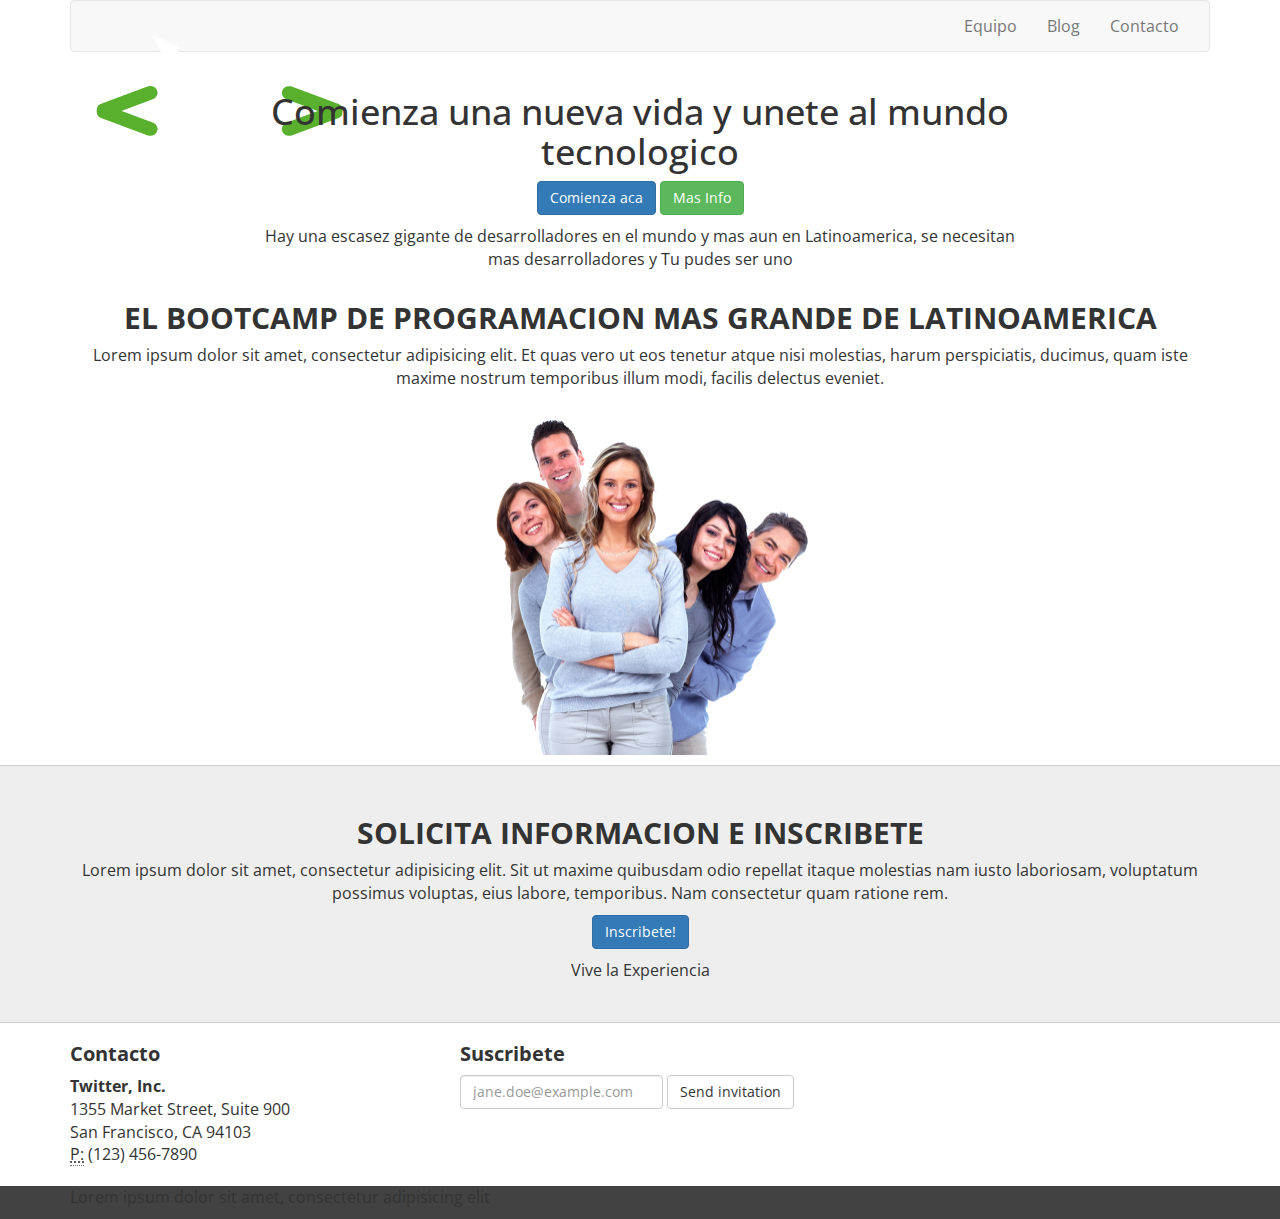
==== landing_prueba-master/index.html @ b1f6d646 "primer commit" ====
<!DOCTYPE html>
<html lang="en-cl">
  <head>
    <meta charset="utf-8">
    <meta http-equiv="X-UA-Compatible" content="IE=edge">
    <meta name="viewport" content="width=device-width, initial-scale=1">
    <link rel="stylesheet" href="style.css">
    <!-- The above 3 meta tags *must* come first in the head; any other head content must come *after* these tags -->
    <title>Landing</title>
    <link href="https://fonts.googleapis.com/css?family=Open+Sans" rel="stylesheet">
    <!-- Bootstrap -->
    <link href="css/bootstrap.min.css" rel="stylesheet">
    <link rel="stylesheet" href="css/style.css">

    <!-- HTML5 shim and Respond.js for IE8 support of HTML5 elements and media queries -->
    <!-- WARNING: Respond.js doesn't work if you view the page via file:// -->
    <!--[if lt IE 9]>
      <script src="https://oss.maxcdn.com/html5shiv/3.7.3/html5shiv.min.js"></script>
      <script src="https://oss.maxcdn.com/respond/1.4.2/respond.min.js"></script>
    <![endif]-->


  </head>
  <body>

    <div class="header">
      <div class="container">
        <div class="row">
          <div class="col-md-12">
            <nav class="navbar navbar-default navbar-latam">
  <div class="container-fluid">
    <!-- Brand and toggle get grouped for better mobile display -->
    <div class="navbar-header">
      <button type="button" class="navbar-toggle collapsed" data-toggle="collapse" data-target="#menu" aria-expanded="false">
        <span class="sr-only">Toggle navigation</span>
        <span class="icon-bar"></span>
        <span class="icon-bar"></span>
        <span class="icon-bar"></span>
      </button>
      <a class="navbar-brand" href="#">
        <img src="images/latam_logo.png" alt="logo latam" class="logo"> 

      </a>
    </div>

    <!-- Collect the nav links, forms, and other content for toggling -->
    <div class="collapse navbar-collapse" id="menu">
      
        <ul class="nav navbar-nav navbar-right">
        <li><a href="#">Equipo</a></li>
        <li><a href="#">Blog</a></li>
        <li><a href="#">Contacto</a></li> 
        </ul>


    </div><!-- /.navbar-collapse -->
  </div><!-- /.container-fluid -->
</nav>
          </div>
        </div>
          <div class="row">
            <div class="col-md-8 col-md-offset-2">
            <h1 class="headline text-center">Comienza una nueva vida y unete al mundo tecnologico</h1>
              <p class="text-center">
                <button class="btn btn-primary">Comienza aca</button>
                <button class="btn btn-success">Mas Info</button>
              </p>

              <p class="text-center headline-caption">Hay una escasez gigante de desarrolladores en el mundo y  mas aun en Latinoamerica, se necesitan mas desarrolladores y Tu pudes ser uno</p>
            </div>

          </div>

        </div>

    </div>

<section class="block" ">
  <div class="container">
    <div class="row">
      <div class="col-md-12">
        <h2 class="text-center"">El bootcamp de programacion mas grande de latinoamerica</h2>
        <p class="text-center">Lorem ipsum dolor sit amet, consectetur adipisicing elit. Et quas vero ut eos tenetur atque nisi molestias, harum perspiciatis, ducimus, quam iste maxime nostrum temporibus illum modi, facilis delectus eveniet.</p>
        <p class="text-center"><img src="images/people.png" alt="" class="people">
        </p>

      </div>

    </div>

  </div>

</section>

<section class="block alt">
  <div class="container">
    <div class="row">
      <div class="col-md-12">
        
        <h2 class="text-center">Solicita informacion e inscribete</h2>
        <p class="text-center">Lorem ipsum dolor sit amet, consectetur adipisicing elit. Sit ut maxime quibusdam odio repellat itaque molestias nam iusto laboriosam, voluptatum possimus voluptas, eius labore, temporibus. Nam consectetur quam ratione rem.</p>
        <p class="text-center"><button class="btn btn-primary">Inscribete!</button></p>
        <p class="text-center">Vive la Experiencia</p>
      </div>

    </div>

  </div>
</section>

<section class="block info">
<div class="container">
  <div class="row">
    <div class="col-md-4">
    <h3>Contacto</h3>
    <address>
      <strong>Twitter, Inc.</strong><br>
      1355 Market Street, Suite 900<br>
      San Francisco, CA 94103<br>
      <abbr title="Phone">P:</abbr> (123) 456-7890
    </address>
    </div>
    <div class="col-md-8">
    <h3>Suscribete</h3>
    <form class="form-inline">
      <div class="form-group">
        <input type="email" class="form-control" id="exampleInputEmail2" placeholder="jane.doe@example.com">
        </div>
        <button type="submit" class="btn btn-default">Send invitation</button>
    </form>
    </div>
  
  </div>
 </div>
</section>

<footer>
<div class="container">
  <div class="row">
  <div class="col-md-12">
    <p>Lorem ipsum dolor sit amet, consectetur adipisicing elit</p>
  </div>
  </div>
</div>
 </footer>

    <!-- jQuery (necessary for Bootstrap's JavaScript plugins) -->
    <script src="https://ajax.googleapis.com/ajax/libs/jquery/1.12.4/jquery.min.js"></script>
    <!-- Include all compiled plugins (below), or include individual files as needed -->
    <script src="js/bootstrap.min.js"></script>
  </body>
</html>
---- landing_prueba-master/css/style.css ----
body{
	font-size: 16px;
	font-family: 'Open Sans', sans-serif;
}

.main{
	background: url('../images/bg22.jpeg') no-repeat center center;
	background-size: cover;
	}

.main .headline{
	color:#FFFFFF; 
	text-transform: uppercase;
	font-weight: bold;
	font-size: 3.4rem;
	margin-bottom: 1.8rem;
	text-shadow: 6px 0px 24px rgb(0, 0, 0.98);
}

.main .headline-caption{
	color: #FFF;
	font-size: 1.4rem;
	text-shadow: 6px 0px 24px rgb(0, 0, 0.98);
}

.main .navbar-latam{
	background-color: transparent;
	border-color: transparent;

}

.main .navbar-brand .logo {
	max-width: 150px;
} 

.block h2{
	text-transform: uppercase;
	font-weight: bold;
}

.block .people{
	max-width: 400px;
}

.block.alt{
	background: #EEE;
	padding-top: 30px;
	padding-bottom: 30px;
	border-top: 1px solid #CCC;
	border-bottom: 1px solid #CCC;
}

.block.info h3{
	font-size: 2rem;
	text-transform: capitalize;
	font-weight: bold;
}

footer {
	background: #424242;
	}

footer.p{
	color: #FFF;
}
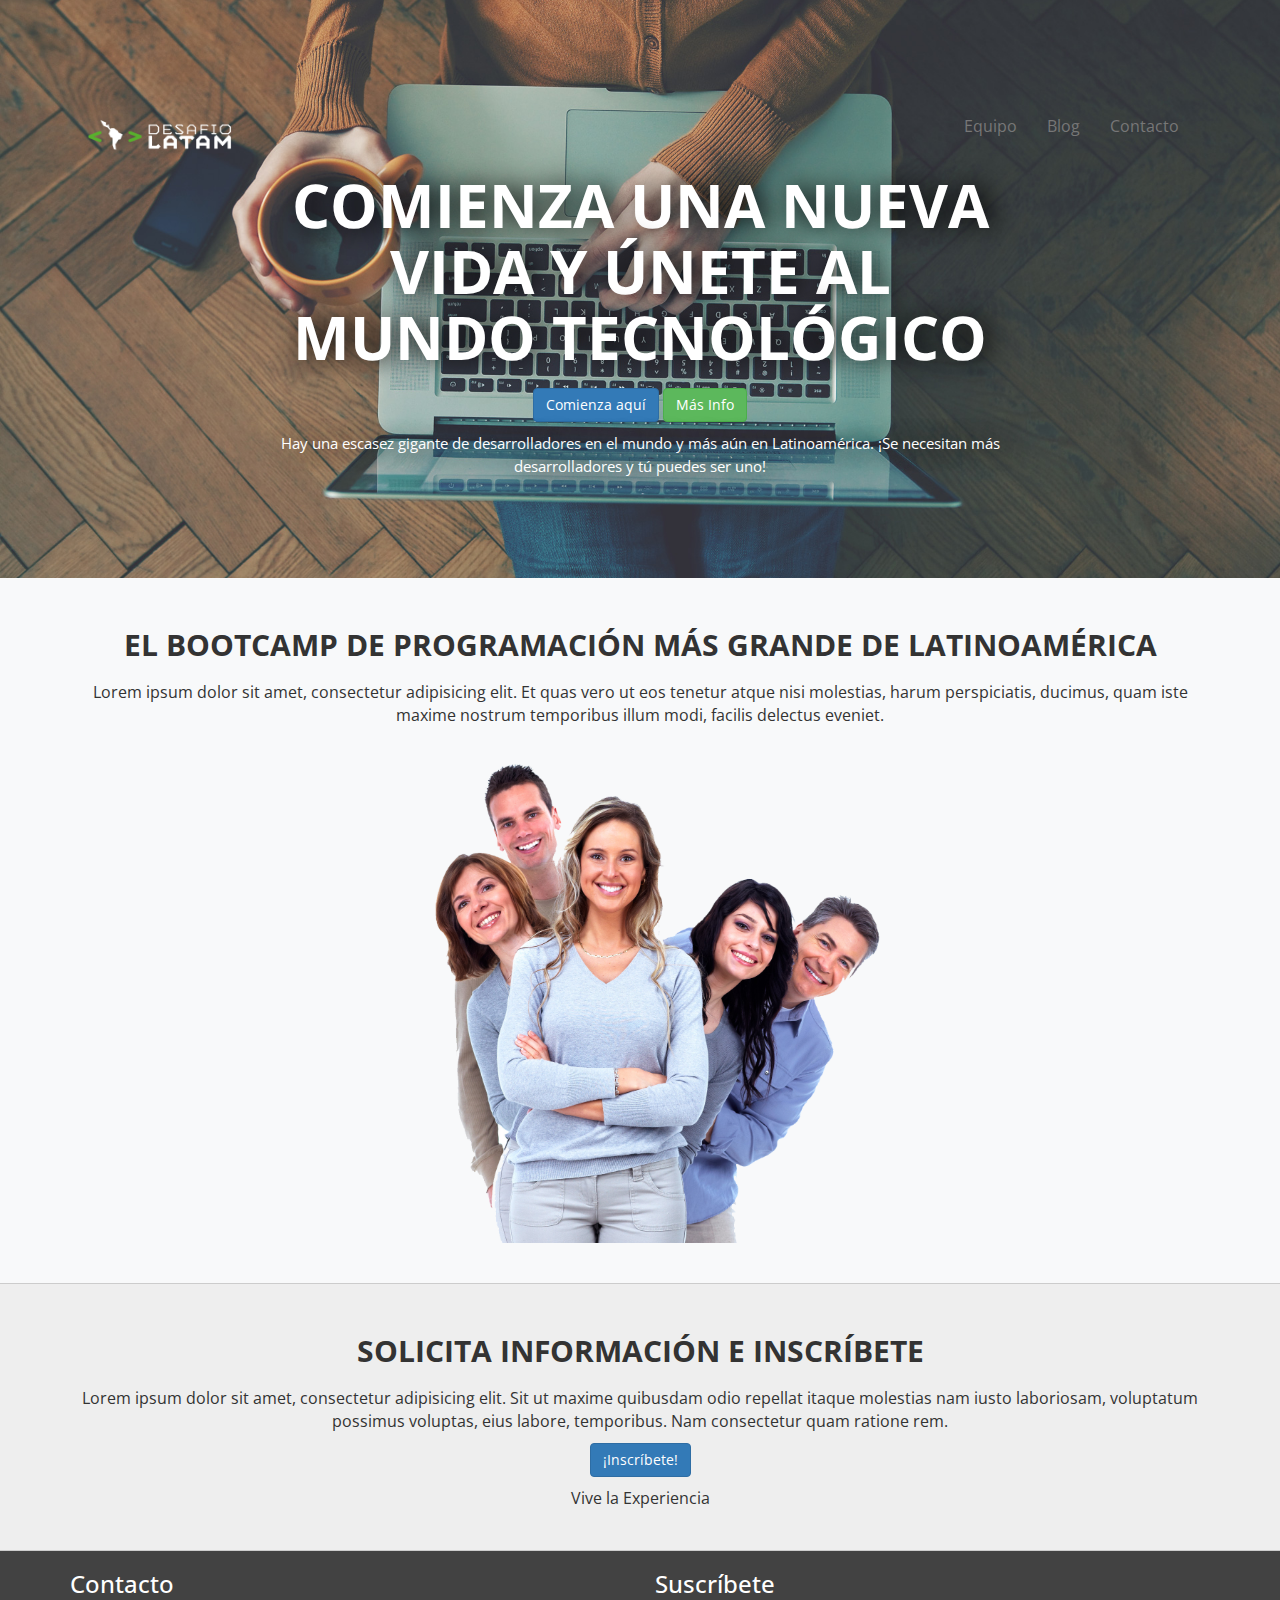
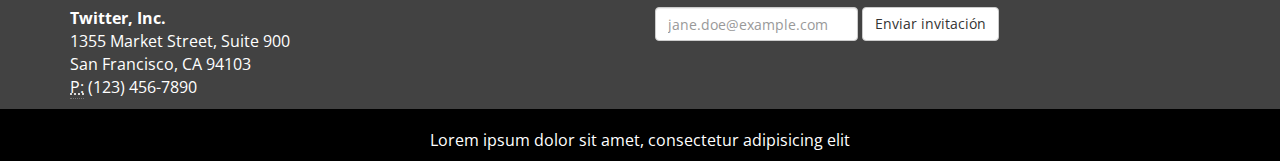
==== commit 07bb65d5: "actualizacion del proyecto" ====
--- a/landing_prueba-master/index.html
+++ b/landing_prueba-master/index.html
@@ -1,152 +1,114 @@
 <!DOCTYPE html>
-<html lang="en-cl">
-  <head>
-    <meta charset="utf-8">
+<html lang="es"> <!-- Cambié a "es" para español -->
+<head>
+    <meta charset="UTF-8"> <!-- Cambié a "UTF-8" para el estándar común -->
     <meta http-equiv="X-UA-Compatible" content="IE=edge">
-    <meta name="viewport" content="width=device-width, initial-scale=1">
-    <link rel="stylesheet" href="style.css">
-    <!-- The above 3 meta tags *must* come first in the head; any other head content must come *after* these tags -->
+    <meta name="viewport" content="width=device-width, initial-scale=1.0"> <!-- Añadí ".0" al final -->
     <title>Landing</title>
-    <link href="https://fonts.googleapis.com/css?family=Open+Sans" rel="stylesheet">
-    <!-- Bootstrap -->
+
+    <!-- Integré todas las hojas de estilo correctamente -->
+    <link href="https://fonts.googleapis.com/css?family=Open+Sans&display=swap" rel="stylesheet"> 
     <link href="css/bootstrap.min.css" rel="stylesheet">
     <link rel="stylesheet" href="css/style.css">
+</head>
+<body>
+    <header class="header">
+        <div class="container">
+            <nav class="navbar navbar-default navbar-latam">
+                <div class="container-fluid">
+                    <div class="navbar-header">
+                        <button type="button" class="navbar-toggle collapsed" data-toggle="collapse" data-target="#menu" aria-expanded="false">
+                            <span class="sr-only">Toggle navigation</span>
+                            <span class="icon-bar"></span>
+                            <span class="icon-bar"></span>
+                            <span class="icon-bar"></span>
+                        </button>
+                        <a class="navbar-brand" href="#">
+                            <img src="images/latam_logo.png" alt="LATAM Logo" class="logo"> <!-- Mejora en el texto alt -->
+                        </a>
+                    </div>
+                    <div class="collapse navbar-collapse" id="menu">
+                        <ul class="nav navbar-nav navbar-right">
+                            <li><a href="#">Equipo</a></li>
+                            <li><a href="#">Blog</a></li>
+                            <li><a href="#">Contacto</a></li>
+                        </ul>
+                    </div>
+                </div>
+            </nav>
 
-    <!-- HTML5 shim and Respond.js for IE8 support of HTML5 elements and media queries -->
-    <!-- WARNING: Respond.js doesn't work if you view the page via file:// -->
-    <!--[if lt IE 9]>
-      <script src="https://oss.maxcdn.com/html5shiv/3.7.3/html5shiv.min.js"></script>
-      <script src="https://oss.maxcdn.com/respond/1.4.2/respond.min.js"></script>
-    <![endif]-->
+            <div class="row">
+                <div class="col-md-8 col-md-offset-2 text-center">
+                    <h1 class="headline">Comienza una nueva vida y únete al mundo tecnológico</h1> <!-- Corregí "unete" a "únete" -->
+                    <p>
+                        <button class="btn btn-primary">Comienza aquí</button> <!-- Corregí "aca" a "aquí" -->
+                        <button class="btn btn-success">Más Info</button> <!-- Corregí "Mas" a "Más" -->
+                    </p>
+                    <h class="headline-caption">Hay una escasez gigante de desarrolladores en el mundo y más aún en Latinoamérica. ¡Se necesitan más desarrolladores y tú puedes ser uno!</h> <!-- Corregí errores de ortografía y añadí una exclamación para mayor énfasis -->
+                </div>
+            </div>
+        </div>
+    </header>
 
+    <section class="block">
+        <div class="container">
+            <div class="row">
+                <div class="col-md-12 text-center">
+                    <h2>El bootcamp de programación más grande de Latinoamérica</h2>  
+                    <p>Lorem ipsum dolor sit amet, consectetur adipisicing elit. Et quas vero ut eos tenetur atque nisi molestias, harum perspiciatis, ducimus, quam iste maxime nostrum temporibus illum modi, facilis delectus eveniet.</p>
+                    <p><img src="images/people.png" alt="Grupo de personas" class="people"></p>  
+                </div>
+            </div>
+        </div>
+    </section>
 
-  </head>
-  <body>
+    <section class="block alt">
+        <div class="container">
+            <div class="row">
+                <div class="col-md-12 text-center">
+                    <h2>Solicita información e inscríbete</h2> <!-- Corregí ortografía -->
+                    <p>Lorem ipsum dolor sit amet, consectetur adipisicing elit. Sit ut maxime quibusdam odio repellat itaque molestias nam iusto laboriosam, voluptatum possimus voluptas, eius labore, temporibus. Nam consectetur quam ratione rem.</p>
+                    <p><button class="btn btn-primary">¡Inscríbete!</button></p> <!-- Corregí ortografía -->
+                    <p>Vive la Experiencia</p>
+                </div>
+            </div>
+        </div>
+    </section>
 
-    <div class="header">
-      <div class="container">
-        <div class="row">
-          <div class="col-md-12">
-            <nav class="navbar navbar-default navbar-latam">
-  <div class="container-fluid">
-    <!-- Brand and toggle get grouped for better mobile display -->
-    <div class="navbar-header">
-      <button type="button" class="navbar-toggle collapsed" data-toggle="collapse" data-target="#menu" aria-expanded="false">
-        <span class="sr-only">Toggle navigation</span>
-        <span class="icon-bar"></span>
-        <span class="icon-bar"></span>
-        <span class="icon-bar"></span>
-      </button>
-      <a class="navbar-brand" href="#">
-        <img src="images/latam_logo.png" alt="logo latam" class="logo"> 
-
-      </a>
-    </div>
-
-    <!-- Collect the nav links, forms, and other content for toggling -->
-    <div class="collapse navbar-collapse" id="menu">
-      
-        <ul class="nav navbar-nav navbar-right">
-        <li><a href="#">Equipo</a></li>
-        <li><a href="#">Blog</a></li>
-        <li><a href="#">Contacto</a></li> 
-        </ul>
-
-
-    </div><!-- /.navbar-collapse -->
-  </div><!-- /.container-fluid -->
-</nav>
-          </div>
-        </div>
-          <div class="row">
-            <div class="col-md-8 col-md-offset-2">
-            <h1 class="headline text-center">Comienza una nueva vida y unete al mundo tecnologico</h1>
-              <p class="text-center">
-                <button class="btn btn-primary">Comienza aca</button>
-                <button class="btn btn-success">Mas Info</button>
-              </p>
-
-              <p class="text-center headline-caption">Hay una escasez gigante de desarrolladores en el mundo y  mas aun en Latinoamerica, se necesitan mas desarrolladores y Tu pudes ser uno</p>
+    
+    <footer>
+        <div class="container">
+            <div class="row">
+              <div class="col-md-6 titulo">
+                <h3>Contacto</h3>
+                <address>
+                    <strong>Twitter, Inc.</strong><br>
+                    1355 Market Street, Suite 900<br>
+                    San Francisco, CA 94103<br>
+                    <abbr title="Phone">P:</abbr> (123) 456-7890
+                </address>
             </div>
-
-          </div>
-
+            <div class="col-md-6">
+                <h3>Suscríbete</h3> <!-- Corregí "Suscribete" a "Suscríbete" -->
+                <form class="form-inline">
+                    <div class="form-group">
+                        <input type="email" class="form-control" id="exampleInputEmail2" placeholder="jane.doe@example.com">
+                    </div>
+                    <button type="submit" class="btn btn-default">Enviar invitación</button> <!-- Traducí a español -->
+                </form>
+            </div>
+            </div>
         </div>
 
-    </div>
-
-<section class="block" ">
-  <div class="container">
-    <div class="row">
-      <div class="col-md-12">
-        <h2 class="text-center"">El bootcamp de programacion mas grande de latinoamerica</h2>
-        <p class="text-center">Lorem ipsum dolor sit amet, consectetur adipisicing elit. Et quas vero ut eos tenetur atque nisi molestias, harum perspiciatis, ducimus, quam iste maxime nostrum temporibus illum modi, facilis delectus eveniet.</p>
-        <p class="text-center"><img src="images/people.png" alt="" class="people">
-        </p>
-
+        <div class="col-md-12 text-center footerin">
+          <p>Lorem ipsum dolor sit amet, consectetur adipisicing elit</p>
       </div>
 
-    </div>
-
-  </div>
-
-</section>
-
-<section class="block alt">
-  <div class="container">
-    <div class="row">
-      <div class="col-md-12">
-        
-        <h2 class="text-center">Solicita informacion e inscribete</h2>
-        <p class="text-center">Lorem ipsum dolor sit amet, consectetur adipisicing elit. Sit ut maxime quibusdam odio repellat itaque molestias nam iusto laboriosam, voluptatum possimus voluptas, eius labore, temporibus. Nam consectetur quam ratione rem.</p>
-        <p class="text-center"><button class="btn btn-primary">Inscribete!</button></p>
-        <p class="text-center">Vive la Experiencia</p>
-      </div>
-
-    </div>
-
-  </div>
-</section>
-
-<section class="block info">
-<div class="container">
-  <div class="row">
-    <div class="col-md-4">
-    <h3>Contacto</h3>
-    <address>
-      <strong>Twitter, Inc.</strong><br>
-      1355 Market Street, Suite 900<br>
-      San Francisco, CA 94103<br>
-      <abbr title="Phone">P:</abbr> (123) 456-7890
-    </address>
-    </div>
-    <div class="col-md-8">
-    <h3>Suscribete</h3>
-    <form class="form-inline">
-      <div class="form-group">
-        <input type="email" class="form-control" id="exampleInputEmail2" placeholder="jane.doe@example.com">
-        </div>
-        <button type="submit" class="btn btn-default">Send invitation</button>
-    </form>
-    </div>
-  
-  </div>
- </div>
-</section>
-
-<footer>
-<div class="container">
-  <div class="row">
-  <div class="col-md-12">
-    <p>Lorem ipsum dolor sit amet, consectetur adipisicing elit</p>
-  </div>
-  </div>
-</div>
- </footer>
+    </footer>
 
     <!-- jQuery (necessary for Bootstrap's JavaScript plugins) -->
     <script src="https://ajax.googleapis.com/ajax/libs/jquery/1.12.4/jquery.min.js"></script>
     <!-- Include all compiled plugins (below), or include individual files as needed -->
     <script src="js/bootstrap.min.js"></script>
-  </body>
-</html>+</body>
+</html>
--- a/landing_prueba-master/css/style.css
+++ b/landing_prueba-master/css/style.css
@@ -1,65 +1,91 @@
-body{
-	font-size: 16px;
-	font-family: 'Open Sans', sans-serif;
+body {
+    font-size: 16px;
+    font-family: 'Open Sans', sans-serif;
+    margin: 0;  
+    padding: 0;  
+    background-color: #f8f9fa; 
 }
 
-.main{
-	background: url('../images/bg22.jpeg') no-repeat center center;
-	background-size: cover;
-	}
-
-.main .headline{
-	color:#FFFFFF; 
-	text-transform: uppercase;
-	font-weight: bold;
-	font-size: 3.4rem;
-	margin-bottom: 1.8rem;
-	text-shadow: 6px 0px 24px rgb(0, 0, 0.98);
+.header {
+    background: url('../images/bg22.jpeg') no-repeat center center;
+    background-size: cover;
+    padding: 100px 0;  
 }
 
-.main .headline-caption{
-	color: #FFF;
-	font-size: 1.4rem;
-	text-shadow: 6px 0px 24px rgb(0, 0, 0.98);
+.headline {
+    color: #FFFFFF;
+    text-transform: uppercase;
+    font-weight: bold;
+    font-size: 6rem;
+    margin-bottom: 1.8rem;
+    text-shadow: 6px 0px 24px rgba(0, 0, 0, 0.98);  
 }
 
-.main .navbar-latam{
-	background-color: transparent;
-	border-color: transparent;
+.headline-caption {
+    color: #FFF;
+    font-size: 1.5rem;
+    text-shadow: 6px 0px 24px rgba(0, 0, 0, 0.98);  
+}
+
+.navbar-latam {
+    background-color: transparent;
+    border-color: transparent;
+    margin-bottom: 0;  
+}
+
+.navbar-brand .logo {
+    max-width: 150px;
+}
+
+.block {
+    padding: 30px 0; 
+}
+
+.block h2 {
+    text-transform: uppercase;
+    font-weight: bold;
+    margin-bottom: 20px;  
+}
+
+.people {
+    max-width: 50%; /* Asegura que la imagen sea responsiva */
+    height: auto; /* Mantiene la proporción de la imagen */
+}
+
+.block.alt {
+    background: #EEE;
+    padding-top: 30px;
+    padding-bottom: 30px;
+    border-top: 1px solid #CCC;
+    border-bottom: 1px solid #CCC;
+}
+
+.block.info h3 {
+    font-size: 2rem;
+    text-transform: capitalize;
+    font-weight: bold;
+    margin-bottom: 20px; /* Añadí margen inferior para separación */
+}
+
+footer {
+    background: #424242;
+    padding: 20px 0; /* Añadí padding para dar espacio */
+}
+
+footer h3, address {
+    color: white;
+    margin: 0 0 10px; /* Asegura que el texto esté centrado correctamente */
+    text-align:left; /* Centra el texto del pie de página */
 
 }
 
-.main .navbar-brand .logo {
-	max-width: 150px;
-} 
-
-.block h2{
-	text-transform: uppercase;
-	font-weight: bold;
+footer p{
+	text-align: center;
+	color: white;
+	margin-top: 20px;
 }
 
-.block .people{
-	max-width: 400px;
+.footerin{
+	background: black;
+	max-width: 100%;
 }
-
-.block.alt{
-	background: #EEE;
-	padding-top: 30px;
-	padding-bottom: 30px;
-	border-top: 1px solid #CCC;
-	border-bottom: 1px solid #CCC;
-}
-
-.block.info h3{
-	font-size: 2rem;
-	text-transform: capitalize;
-	font-weight: bold;
-}
-
-footer {
-	background: #424242;
-	}
-
-footer.p{
-	color: #FFF;
-}